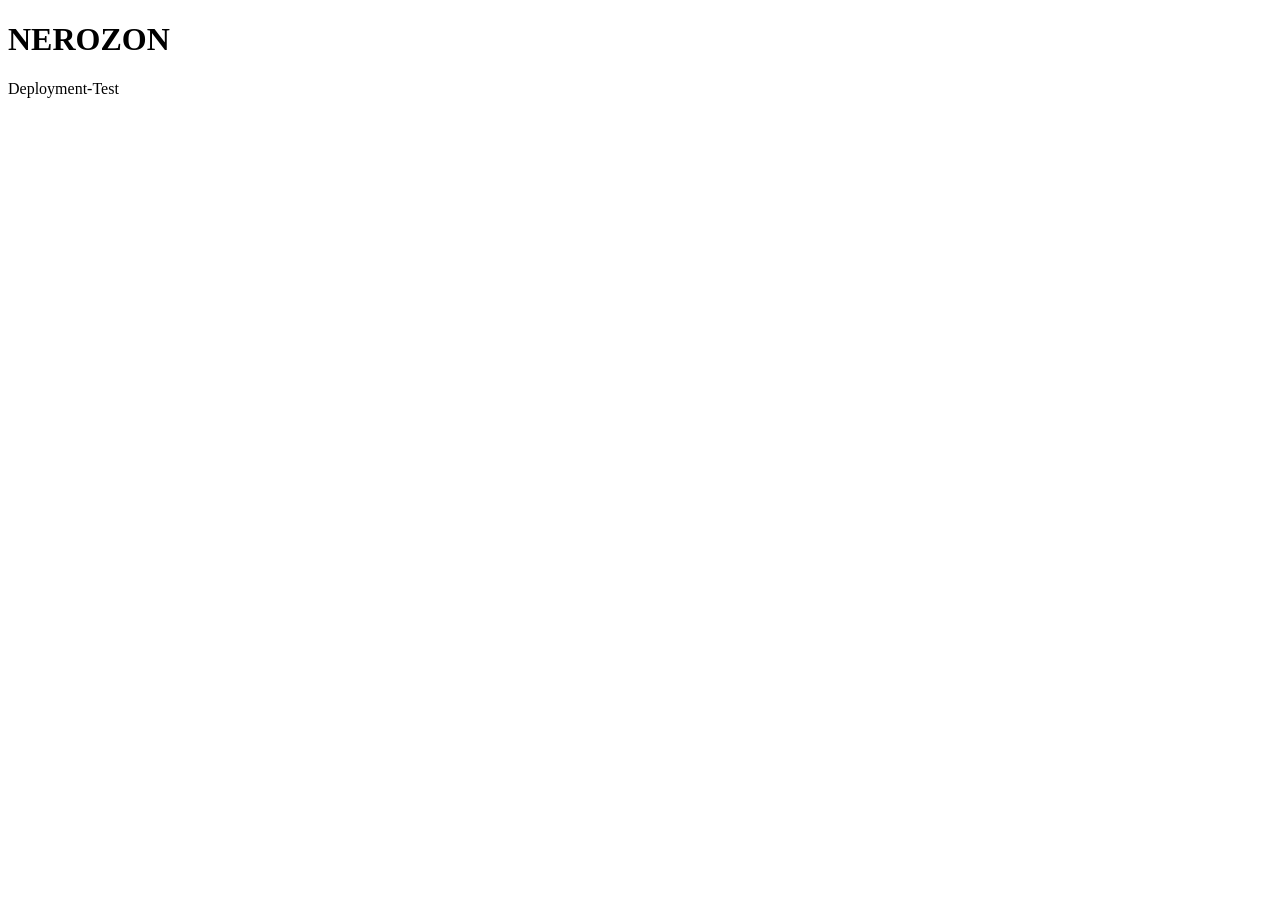
==== index.html @ 041a8b5c "Initial NEROZON landing page" ====
<!DOCTYPE html>
<html lang="de">
<head>
    <meta charset="UTF-8">
    <meta name="viewport" content="width=device-width, initial-scale=1.0">
    <title>NEROZON</title>
</head>
<body>
    <h1>NEROZON</h1>
    <p>Deployment-Test</p>
</body>
</html>
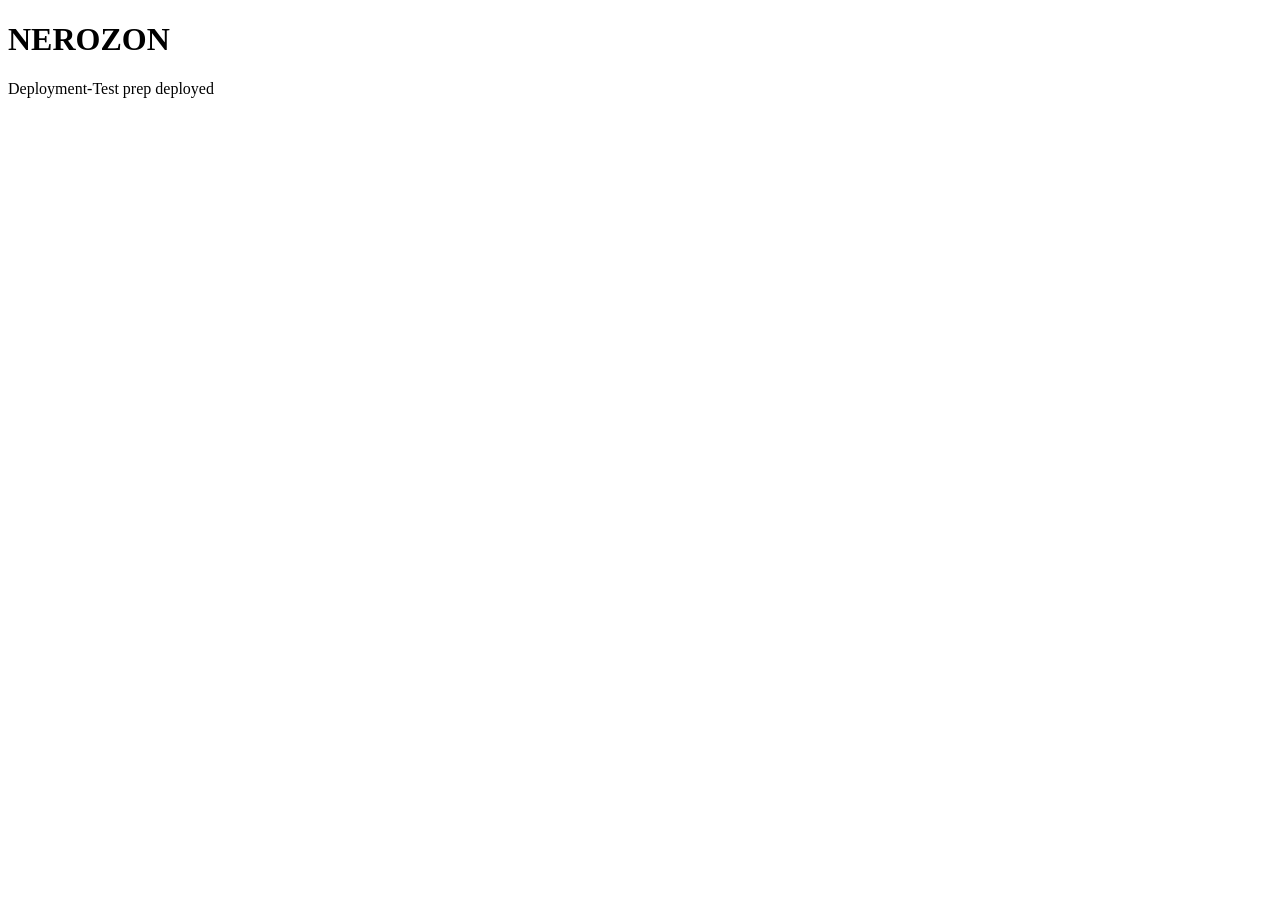
==== commit b3ecd588: "initial testing" ====
--- a/index.html
+++ b/index.html
@@ -7,6 +7,6 @@
 </head>
 <body>
     <h1>NEROZON</h1>
-    <p>Deployment-Test</p>
+    <p>Deployment-Test prep deployed</p>
 </body>
 </html>
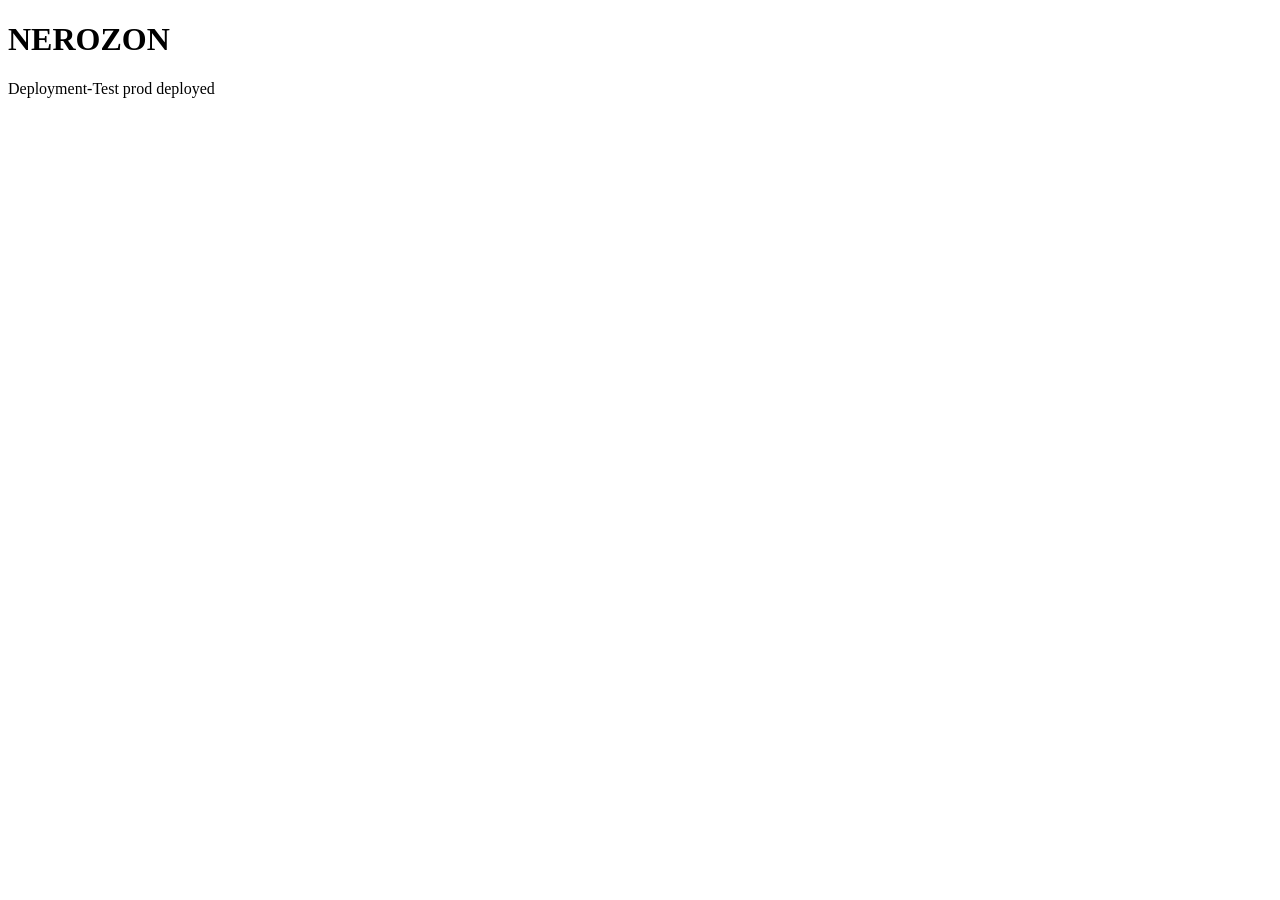
==== commit de338012: "Initinal landing page . v0.1.1" ====
--- a/index.html
+++ b/index.html
@@ -7,6 +7,8 @@
 </head>
 <body>
     <h1>NEROZON</h1>
-    <p>Deployment-Test prep deployed</p>
+    <p>Deployment-Test prod deployed</p>
+
+   
 </body>
 </html>
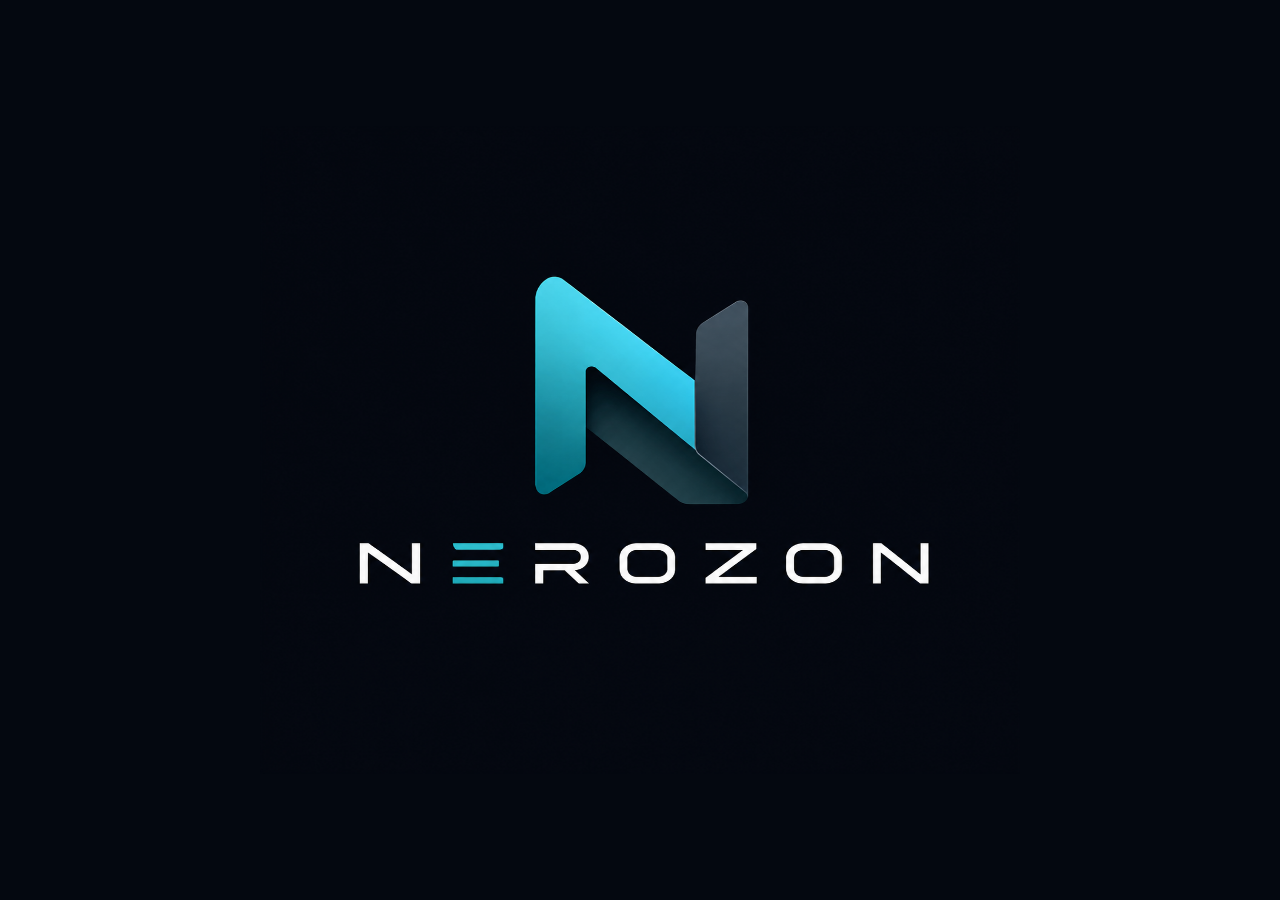
==== commit 085f888b: "final inintial landing page" ====
--- a/index.html
+++ b/index.html
@@ -1,14 +1,39 @@
-<!DOCTYPE html>
+<!doctype html>
 <html lang="de">
 <head>
-    <meta charset="UTF-8">
-    <meta name="viewport" content="width=device-width, initial-scale=1.0">
-    <title>NEROZON</title>
+  <meta charset="utf-8">
+  <meta name="viewport" content="width=device-width, initial-scale=1">
+  <meta name="color-scheme" content="dark">
+  <meta name="theme-color" content="#000000">
+  <title>NEROZON</title>
+  <link rel="icon" href="favicon.svg" type="image/svg+xml">
+  <style>
+    html, body {
+      height: 100%;
+      margin: 0;
+    }
+
+    body {
+      display: grid;
+      place-items: center;
+      background: #040810;
+      overflow: hidden;
+    }
+
+    .logo {
+      width: min(68vw, 760px);
+      max-height: 72vh;
+      display: block;
+    }
+
+    @media (max-width: 640px) {
+      .logo {
+        width: min(84vw, 520px);
+      }
+    }
+  </style>
 </head>
 <body>
-    <h1>NEROZON</h1>
-    <p>Deployment-Test prod deployed</p>
-
-   
+  <img class="logo" src="nerozon-logo.png" alt="NEROZON">
 </body>
-</html>+</html>
